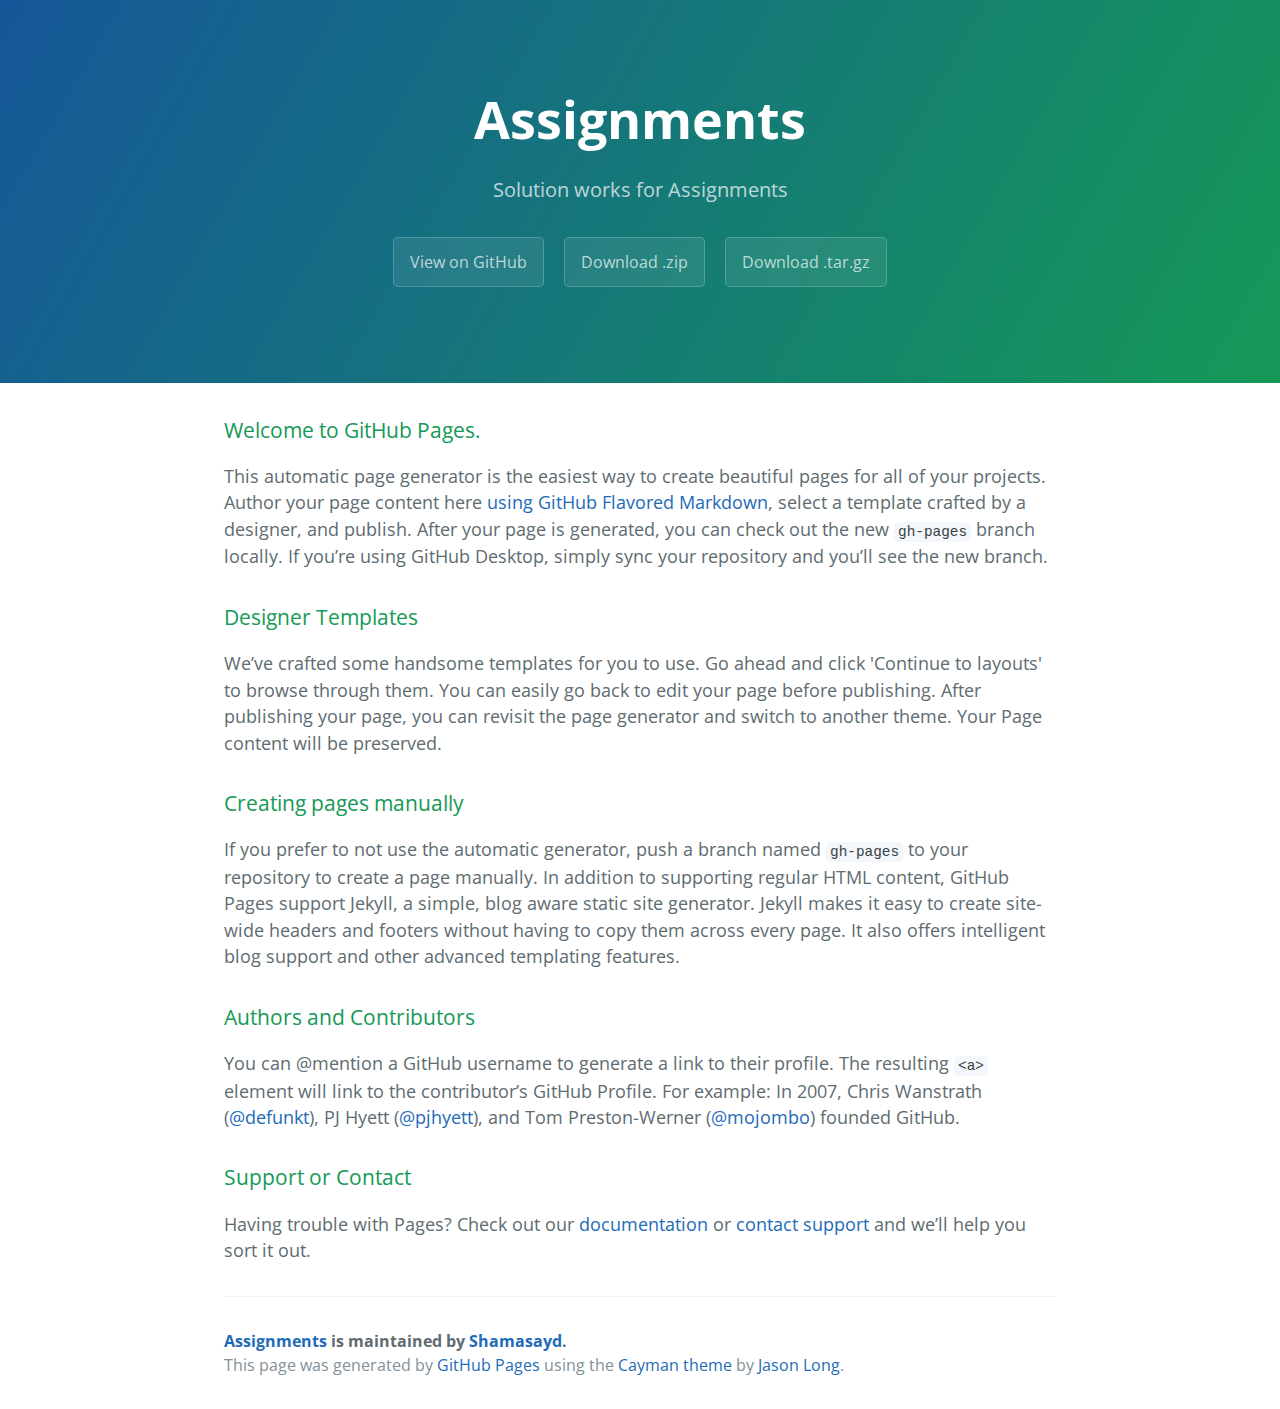
==== index.html @ cc990284 "Create gh-pages branch via GitHub" ====
<!DOCTYPE html>
<html lang="en-us">
  <head>
    <meta charset="UTF-8">
    <title>Assignments by Shamasayd</title>
    <meta name="viewport" content="width=device-width, initial-scale=1">
    <link rel="stylesheet" type="text/css" href="stylesheets/normalize.css" media="screen">
    <link href='https://fonts.googleapis.com/css?family=Open+Sans:400,700' rel='stylesheet' type='text/css'>
    <link rel="stylesheet" type="text/css" href="stylesheets/stylesheet.css" media="screen">
    <link rel="stylesheet" type="text/css" href="stylesheets/github-light.css" media="screen">
  </head>
  <body>
    <section class="page-header">
      <h1 class="project-name">Assignments</h1>
      <h2 class="project-tagline">Solution works for Assignments</h2>
      <a href="https://github.com/Shamasayd/Assignments" class="btn">View on GitHub</a>
      <a href="https://github.com/Shamasayd/Assignments/zipball/master" class="btn">Download .zip</a>
      <a href="https://github.com/Shamasayd/Assignments/tarball/master" class="btn">Download .tar.gz</a>
    </section>

    <section class="main-content">
      <h3>
<a id="welcome-to-github-pages" class="anchor" href="#welcome-to-github-pages" aria-hidden="true"><span aria-hidden="true" class="octicon octicon-link"></span></a>Welcome to GitHub Pages.</h3>
<p>This automatic page generator is the easiest way to create beautiful pages for all of your projects. Author your page content here <a href="https://guides.github.com/features/mastering-markdown/">using GitHub Flavored Markdown</a>, select a template crafted by a designer, and publish. After your page is generated, you can check out the new <code>gh-pages</code> branch locally. If you’re using GitHub Desktop, simply sync your repository and you’ll see the new branch.</p>
<h3>
<a id="designer-templates" class="anchor" href="#designer-templates" aria-hidden="true"><span aria-hidden="true" class="octicon octicon-link"></span></a>Designer Templates</h3>
<p>We’ve crafted some handsome templates for you to use. Go ahead and click 'Continue to layouts' to browse through them. You can easily go back to edit your page before publishing. After publishing your page, you can revisit the page generator and switch to another theme. Your Page content will be preserved.</p>
<h3>
<a id="creating-pages-manually" class="anchor" href="#creating-pages-manually" aria-hidden="true"><span aria-hidden="true" class="octicon octicon-link"></span></a>Creating pages manually</h3>
<p>If you prefer to not use the automatic generator, push a branch named <code>gh-pages</code> to your repository to create a page manually. In addition to supporting regular HTML content, GitHub Pages support Jekyll, a simple, blog aware static site generator. Jekyll makes it easy to create site-wide headers and footers without having to copy them across every page. It also offers intelligent blog support and other advanced templating features.</p>
<h3>
<a id="authors-and-contributors" class="anchor" href="#authors-and-contributors" aria-hidden="true"><span aria-hidden="true" class="octicon octicon-link"></span></a>Authors and Contributors</h3>
<p>You can @mention a GitHub username to generate a link to their profile. The resulting <code>&lt;a&gt;</code> element will link to the contributor’s GitHub Profile. For example: In 2007, Chris Wanstrath (<a class="user-mention" data-hovercard-type="user" data-hovercard-url="/users/defunkt/hovercard" data-octo-click="hovercard-link-click" data-octo-dimensions="link_type:self" href="https://github.com/defunkt">@defunkt</a>), PJ Hyett (<a class="user-mention" data-hovercard-type="user" data-hovercard-url="/users/pjhyett/hovercard" data-octo-click="hovercard-link-click" data-octo-dimensions="link_type:self" href="https://github.com/pjhyett">@pjhyett</a>), and Tom Preston-Werner (<a class="user-mention" data-hovercard-type="user" data-hovercard-url="/users/mojombo/hovercard" data-octo-click="hovercard-link-click" data-octo-dimensions="link_type:self" href="https://github.com/mojombo">@mojombo</a>) founded GitHub.</p>
<h3>
<a id="support-or-contact" class="anchor" href="#support-or-contact" aria-hidden="true"><span aria-hidden="true" class="octicon octicon-link"></span></a>Support or Contact</h3>
<p>Having trouble with Pages? Check out our <a href="https://help.github.com/pages">documentation</a> or <a href="https://github.com/contact">contact support</a> and we’ll help you sort it out.</p>

      <footer class="site-footer">
        <span class="site-footer-owner"><a href="https://github.com/Shamasayd/Assignments">Assignments</a> is maintained by <a href="https://github.com/Shamasayd">Shamasayd</a>.</span>

        <span class="site-footer-credits">This page was generated by <a href="https://pages.github.com">GitHub Pages</a> using the <a href="https://github.com/jasonlong/cayman-theme">Cayman theme</a> by <a href="https://twitter.com/jasonlong">Jason Long</a>.</span>
      </footer>

    </section>

  
  </body>
</html>
---- stylesheets/stylesheet.css ----
* {
  box-sizing: border-box; }

body {
  padding: 0;
  margin: 0;
  font-family: "Open Sans", "Helvetica Neue", Helvetica, Arial, sans-serif;
  font-size: 16px;
  line-height: 1.5;
  color: #606c71; }

a {
  color: #1e6bb8;
  text-decoration: none; }
  a:hover {
    text-decoration: underline; }

.btn {
  display: inline-block;
  margin-bottom: 1rem;
  color: rgba(255, 255, 255, 0.7);
  background-color: rgba(255, 255, 255, 0.08);
  border-color: rgba(255, 255, 255, 0.2);
  border-style: solid;
  border-width: 1px;
  border-radius: 0.3rem;
  transition: color 0.2s, background-color 0.2s, border-color 0.2s; }
  .btn + .btn {
    margin-left: 1rem; }

.btn:hover {
  color: rgba(255, 255, 255, 0.8);
  text-decoration: none;
  background-color: rgba(255, 255, 255, 0.2);
  border-color: rgba(255, 255, 255, 0.3); }

@media screen and (min-width: 64em) {
  .btn {
    padding: 0.75rem 1rem; } }

@media screen and (min-width: 42em) and (max-width: 64em) {
  .btn {
    padding: 0.6rem 0.9rem;
    font-size: 0.9rem; } }

@media screen and (max-width: 42em) {
  .btn {
    display: block;
    width: 100%;
    padding: 0.75rem;
    font-size: 0.9rem; }
    .btn + .btn {
      margin-top: 1rem;
      margin-left: 0; } }

.page-header {
  color: #fff;
  text-align: center;
  background-color: #159957;
  background-image: linear-gradient(120deg, #155799, #159957); }

@media screen and (min-width: 64em) {
  .page-header {
    padding: 5rem 6rem; } }

@media screen and (min-width: 42em) and (max-width: 64em) {
  .page-header {
    padding: 3rem 4rem; } }

@media screen and (max-width: 42em) {
  .page-header {
    padding: 2rem 1rem; } }

.project-name {
  margin-top: 0;
  margin-bottom: 0.1rem; }

@media screen and (min-width: 64em) {
  .project-name {
    font-size: 3.25rem; } }

@media screen and (min-width: 42em) and (max-width: 64em) {
  .project-name {
    font-size: 2.25rem; } }

@media screen and (max-width: 42em) {
  .project-name {
    font-size: 1.75rem; } }

.project-tagline {
  margin-bottom: 2rem;
  font-weight: normal;
  opacity: 0.7; }

@media screen and (min-width: 64em) {
  .project-tagline {
    font-size: 1.25rem; } }

@media screen and (min-width: 42em) and (max-width: 64em) {
  .project-tagline {
    font-size: 1.15rem; } }

@media screen and (max-width: 42em) {
  .project-tagline {
    font-size: 1rem; } }

.main-content :first-child {
  margin-top: 0; }
.main-content img {
  max-width: 100%; }
.main-content h1, .main-content h2, .main-content h3, .main-content h4, .main-content h5, .main-content h6 {
  margin-top: 2rem;
  margin-bottom: 1rem;
  font-weight: normal;
  color: #159957; }
.main-content p {
  margin-bottom: 1em; }
.main-content code {
  padding: 2px 4px;
  font-family: Consolas, "Liberation Mono", Menlo, Courier, monospace;
  font-size: 0.9rem;
  color: #383e41;
  background-color: #f3f6fa;
  border-radius: 0.3rem; }
.main-content pre {
  padding: 0.8rem;
  margin-top: 0;
  margin-bottom: 1rem;
  font: 1rem Consolas, "Liberation Mono", Menlo, Courier, monospace;
  color: #567482;
  word-wrap: normal;
  background-color: #f3f6fa;
  border: solid 1px #dce6f0;
  border-radius: 0.3rem; }
  .main-content pre > code {
    padding: 0;
    margin: 0;
    font-size: 0.9rem;
    color: #567482;
    word-break: normal;
    white-space: pre;
    background: transparent;
    border: 0; }
.main-content .highlight {
  margin-bottom: 1rem; }
  .main-content .highlight pre {
    margin-bottom: 0;
    word-break: normal; }
.main-content .highlight pre, .main-content pre {
  padding: 0.8rem;
  overflow: auto;
  font-size: 0.9rem;
  line-height: 1.45;
  border-radius: 0.3rem; }
.main-content pre code, .main-content pre tt {
  display: inline;
  max-width: initial;
  padding: 0;
  margin: 0;
  overflow: initial;
  line-height: inherit;
  word-wrap: normal;
  background-color: transparent;
  border: 0; }
  .main-content pre code:before, .main-content pre code:after, .main-content pre tt:before, .main-content pre tt:after {
    content: normal; }
.main-content ul, .main-content ol {
  margin-top: 0; }
.main-content blockquote {
  padding: 0 1rem;
  margin-left: 0;
  color: #819198;
  border-left: 0.3rem solid #dce6f0; }
  .main-content blockquote > :first-child {
    margin-top: 0; }
  .main-content blockquote > :last-child {
    margin-bottom: 0; }
.main-content table {
  display: block;
  width: 100%;
  overflow: auto;
  word-break: normal;
  word-break: keep-all; }
  .main-content table th {
    font-weight: bold; }
  .main-content table th, .main-content table td {
    padding: 0.5rem 1rem;
    border: 1px solid #e9ebec; }
.main-content dl {
  padding: 0; }
  .main-content dl dt {
    padding: 0;
    margin-top: 1rem;
    font-size: 1rem;
    font-weight: bold; }
  .main-content dl dd {
    padding: 0;
    margin-bottom: 1rem; }
.main-content hr {
  height: 2px;
  padding: 0;
  margin: 1rem 0;
  background-color: #eff0f1;
  border: 0; }

@media screen and (min-width: 64em) {
  .main-content {
    max-width: 64rem;
    padding: 2rem 6rem;
    margin: 0 auto;
    font-size: 1.1rem; } }

@media screen and (min-width: 42em) and (max-width: 64em) {
  .main-content {
    padding: 2rem 4rem;
    font-size: 1.1rem; } }

@media screen and (max-width: 42em) {
  .main-content {
    padding: 2rem 1rem;
    font-size: 1rem; } }

.site-footer {
  padding-top: 2rem;
  margin-top: 2rem;
  border-top: solid 1px #eff0f1; }

.site-footer-owner {
  display: block;
  font-weight: bold; }

.site-footer-credits {
  color: #819198; }

@media screen and (min-width: 64em) {
  .site-footer {
    font-size: 1rem; } }

@media screen and (min-width: 42em) and (max-width: 64em) {
  .site-footer {
    font-size: 1rem; } }

@media screen and (max-width: 42em) {
  .site-footer {
    font-size: 0.9rem; } }
---- stylesheets/github-light.css ----
/*!
 * GitHub Light v0.4.1
 * Copyright (c) 2012 - 2017 GitHub, Inc.
 * Licensed under MIT (https://github.com/primer/github-syntax-theme-generator/blob/master/LICENSE)
 */

.pl-c /* comment, punctuation.definition.comment, string.comment */ {
  color: #6a737d;
}

.pl-c1 /* constant, entity.name.constant, variable.other.constant, variable.language, support, meta.property-name, support.constant, support.variable, meta.module-reference, markup.raw, meta.diff.header, meta.output */,
.pl-s .pl-v /* string variable */ {
  color: #005cc5;
}

.pl-e /* entity */,
.pl-en /* entity.name */ {
  color: #6f42c1;
}

.pl-smi /* variable.parameter.function, storage.modifier.package, storage.modifier.import, storage.type.java, variable.other */,
.pl-s .pl-s1 /* string source */ {
  color: #24292e;
}

.pl-ent /* entity.name.tag, markup.quote */ {
  color: #22863a;
}

.pl-k /* keyword, storage, storage.type */ {
  color: #d73a49;
}

.pl-s /* string */,
.pl-pds /* punctuation.definition.string, source.regexp, string.regexp.character-class */,
.pl-s .pl-pse .pl-s1 /* string punctuation.section.embedded source */,
.pl-sr /* string.regexp */,
.pl-sr .pl-cce /* string.regexp constant.character.escape */,
.pl-sr .pl-sre /* string.regexp source.ruby.embedded */,
.pl-sr .pl-sra /* string.regexp string.regexp.arbitrary-repitition */ {
  color: #032f62;
}

.pl-v /* variable */,
.pl-smw /* sublimelinter.mark.warning */ {
  color: #e36209;
}

.pl-bu /* invalid.broken, invalid.deprecated, invalid.unimplemented, message.error, brackethighlighter.unmatched, sublimelinter.mark.error */ {
  color: #b31d28;
}

.pl-ii /* invalid.illegal */ {
  color: #fafbfc;
  background-color: #b31d28;
}

.pl-c2 /* carriage-return */ {
  color: #fafbfc;
  background-color: #d73a49;
}

.pl-c2::before /* carriage-return */ {
  content: "^M";
}

.pl-sr .pl-cce /* string.regexp constant.character.escape */ {
  font-weight: bold;
  color: #22863a;
}

.pl-ml /* markup.list */ {
  color: #735c0f;
}

.pl-mh /* markup.heading */,
.pl-mh .pl-en /* markup.heading entity.name */,
.pl-ms /* meta.separator */ {
  font-weight: bold;
  color: #005cc5;
}

.pl-mi /* markup.italic */ {
  font-style: italic;
  color: #24292e;
}

.pl-mb /* markup.bold */ {
  font-weight: bold;
  color: #24292e;
}

.pl-md /* markup.deleted, meta.diff.header.from-file, punctuation.definition.deleted */ {
  color: #b31d28;
  background-color: #ffeef0;
}

.pl-mi1 /* markup.inserted, meta.diff.header.to-file, punctuation.definition.inserted */ {
  color: #22863a;
  background-color: #f0fff4;
}

.pl-mc /* markup.changed, punctuation.definition.changed */ {
  color: #e36209;
  background-color: #ffebda;
}

.pl-mi2 /* markup.ignored, markup.untracked */ {
  color: #f6f8fa;
  background-color: #005cc5;
}

.pl-mdr /* meta.diff.range */ {
  font-weight: bold;
  color: #6f42c1;
}

.pl-ba /* brackethighlighter.tag, brackethighlighter.curly, brackethighlighter.round, brackethighlighter.square, brackethighlighter.angle, brackethighlighter.quote */ {
  color: #586069;
}

.pl-sg /* sublimelinter.gutter-mark */ {
  color: #959da5;
}

.pl-corl /* constant.other.reference.link, string.other.link */ {
  text-decoration: underline;
  color: #032f62;
}
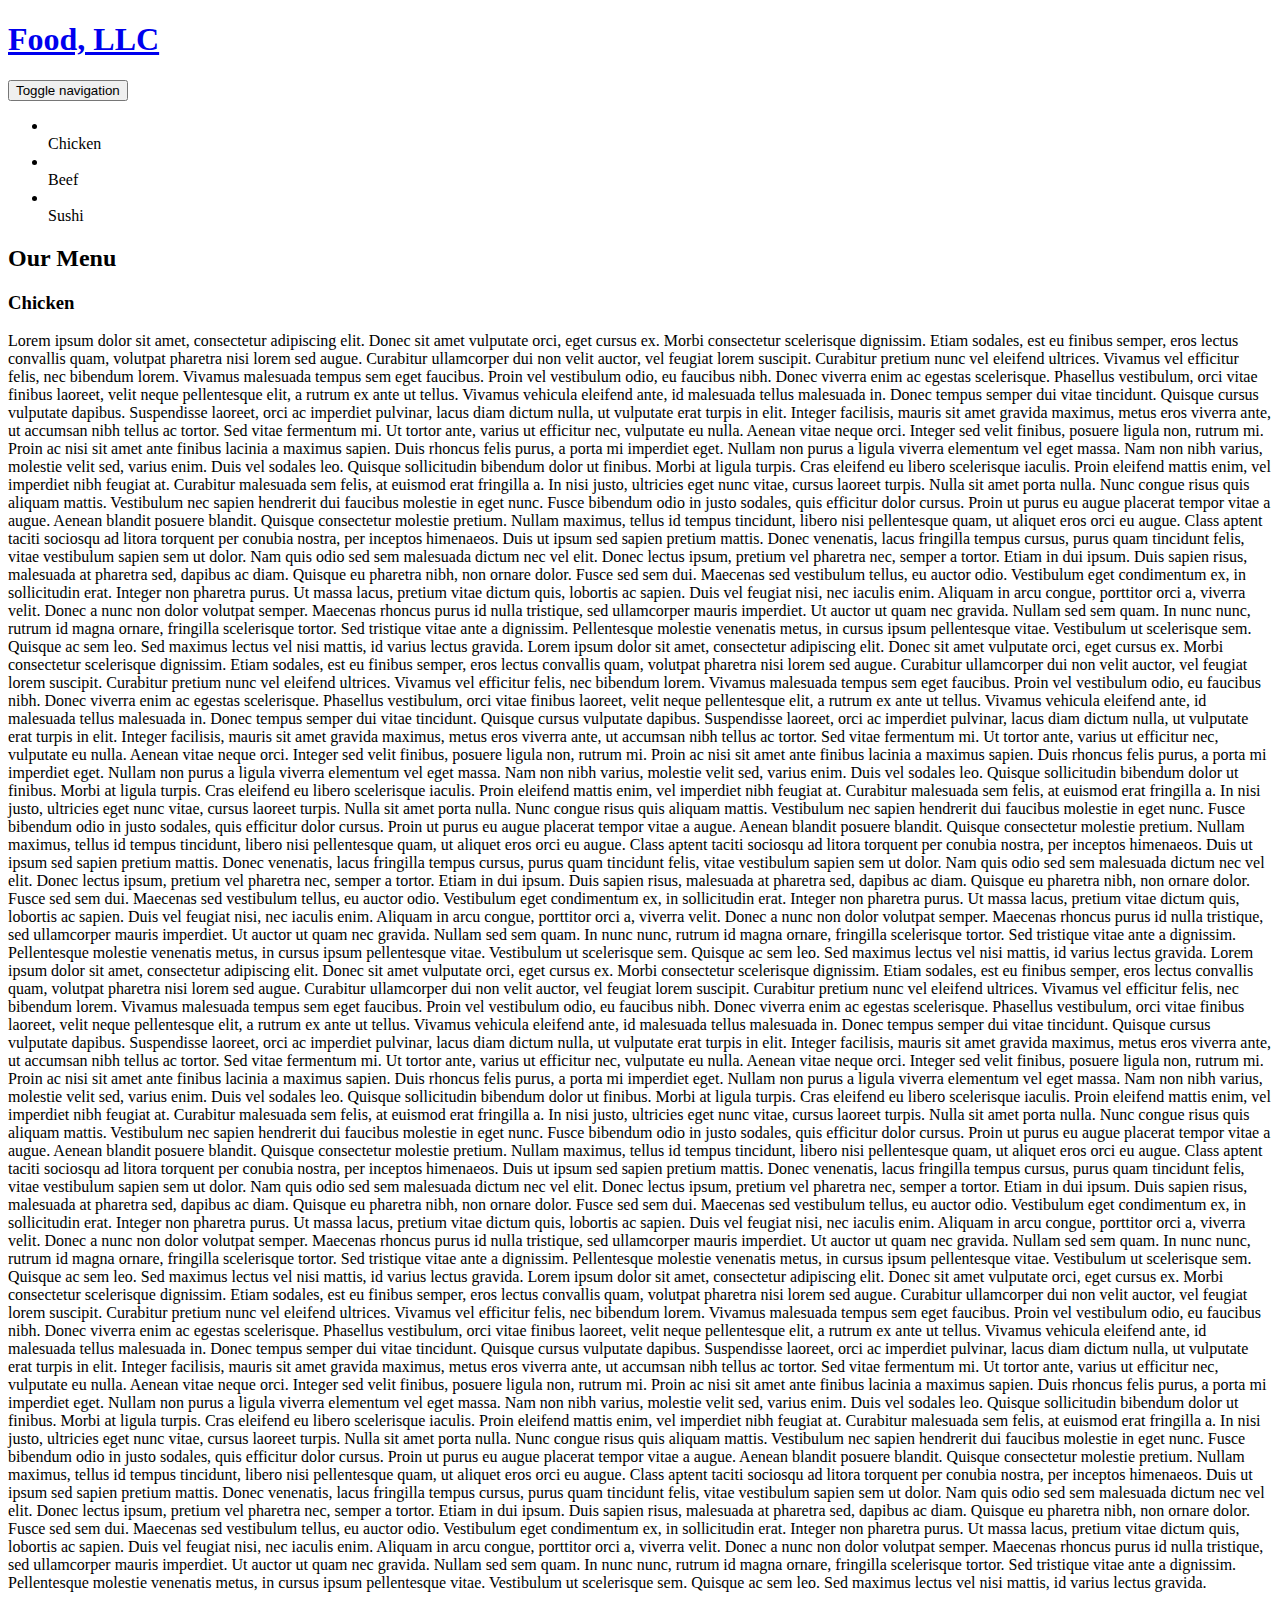
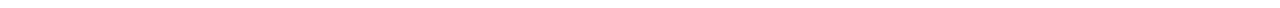
==== commit 19374883: "Add files via upload" ====
--- a/index.html
+++ b/index.html
@@ -1,48 +1,106 @@
 <!DOCTYPE html>
-<html lang="en-us">
-  <head>
-    <meta charset="UTF-8">
-    <title>Assignments by Shamasayd</title>
+<html lang="zxx">
+
+<head>
+    <meta charset="utf-8">
+    <meta http-equiv="X-UA-Compatible" content="IE=edge">
     <meta name="viewport" content="width=device-width, initial-scale=1">
-    <link rel="stylesheet" type="text/css" href="stylesheets/normalize.css" media="screen">
-    <link href='https://fonts.googleapis.com/css?family=Open+Sans:400,700' rel='stylesheet' type='text/css'>
-    <link rel="stylesheet" type="text/css" href="stylesheets/stylesheet.css" media="screen">
-    <link rel="stylesheet" type="text/css" href="stylesheets/github-light.css" media="screen">
-  </head>
-  <body>
-    <section class="page-header">
-      <h1 class="project-name">Assignments</h1>
-      <h2 class="project-tagline">Solution works for Assignments</h2>
-      <a href="https://github.com/Shamasayd/Assignments" class="btn">View on GitHub</a>
-      <a href="https://github.com/Shamasayd/Assignments/zipball/master" class="btn">Download .zip</a>
-      <a href="https://github.com/Shamasayd/Assignments/tarball/master" class="btn">Download .tar.gz</a>
-    </section>
+    <title>Assignment Solution for Module 3</title>
+    <link rel="stylesheet" href="css/bootstrap.min.css">
+    <link rel="stylesheet" href="css/styles.css">
+    <link href="https://fonts.googleapis.com/css?family=Source+Sans+Pro" rel="stylesheet">
+    <link href="https://fonts.googleapis.com/css?family=Abril+Fatface" rel="stylesheet">
 
-    <section class="main-content">
-      <h3>
-<a id="welcome-to-github-pages" class="anchor" href="#welcome-to-github-pages" aria-hidden="true"><span aria-hidden="true" class="octicon octicon-link"></span></a>Welcome to GitHub Pages.</h3>
-<p>This automatic page generator is the easiest way to create beautiful pages for all of your projects. Author your page content here <a href="https://guides.github.com/features/mastering-markdown/">using GitHub Flavored Markdown</a>, select a template crafted by a designer, and publish. After your page is generated, you can check out the new <code>gh-pages</code> branch locally. If you’re using GitHub Desktop, simply sync your repository and you’ll see the new branch.</p>
-<h3>
-<a id="designer-templates" class="anchor" href="#designer-templates" aria-hidden="true"><span aria-hidden="true" class="octicon octicon-link"></span></a>Designer Templates</h3>
-<p>We’ve crafted some handsome templates for you to use. Go ahead and click 'Continue to layouts' to browse through them. You can easily go back to edit your page before publishing. After publishing your page, you can revisit the page generator and switch to another theme. Your Page content will be preserved.</p>
-<h3>
-<a id="creating-pages-manually" class="anchor" href="#creating-pages-manually" aria-hidden="true"><span aria-hidden="true" class="octicon octicon-link"></span></a>Creating pages manually</h3>
-<p>If you prefer to not use the automatic generator, push a branch named <code>gh-pages</code> to your repository to create a page manually. In addition to supporting regular HTML content, GitHub Pages support Jekyll, a simple, blog aware static site generator. Jekyll makes it easy to create site-wide headers and footers without having to copy them across every page. It also offers intelligent blog support and other advanced templating features.</p>
-<h3>
-<a id="authors-and-contributors" class="anchor" href="#authors-and-contributors" aria-hidden="true"><span aria-hidden="true" class="octicon octicon-link"></span></a>Authors and Contributors</h3>
-<p>You can @mention a GitHub username to generate a link to their profile. The resulting <code>&lt;a&gt;</code> element will link to the contributor’s GitHub Profile. For example: In 2007, Chris Wanstrath (<a class="user-mention" data-hovercard-type="user" data-hovercard-url="/users/defunkt/hovercard" data-octo-click="hovercard-link-click" data-octo-dimensions="link_type:self" href="https://github.com/defunkt">@defunkt</a>), PJ Hyett (<a class="user-mention" data-hovercard-type="user" data-hovercard-url="/users/pjhyett/hovercard" data-octo-click="hovercard-link-click" data-octo-dimensions="link_type:self" href="https://github.com/pjhyett">@pjhyett</a>), and Tom Preston-Werner (<a class="user-mention" data-hovercard-type="user" data-hovercard-url="/users/mojombo/hovercard" data-octo-click="hovercard-link-click" data-octo-dimensions="link_type:self" href="https://github.com/mojombo">@mojombo</a>) founded GitHub.</p>
-<h3>
-<a id="support-or-contact" class="anchor" href="#support-or-contact" aria-hidden="true"><span aria-hidden="true" class="octicon octicon-link"></span></a>Support or Contact</h3>
-<p>Having trouble with Pages? Check out our <a href="https://help.github.com/pages">documentation</a> or <a href="https://github.com/contact">contact support</a> and we’ll help you sort it out.</p>
+</head>
 
-      <footer class="site-footer">
-        <span class="site-footer-owner"><a href="https://github.com/Shamasayd/Assignments">Assignments</a> is maintained by <a href="https://github.com/Shamasayd">Shamasayd</a>.</span>
+<body>
+    <header>
+        <nav id="header-nav" class="navbar navbar-default">
+            <div class="container-fluid">
+                <div class="navbar-header">
+                    <div class="navbar-brand">
+                        <a href="index_basic.html"><h1>Food, LLC</h1></a>
+                    </div>
 
-        <span class="site-footer-credits">This page was generated by <a href="https://pages.github.com">GitHub Pages</a> using the <a href="https://github.com/jasonlong/cayman-theme">Cayman theme</a> by <a href="https://twitter.com/jasonlong">Jason Long</a>.</span>
-      </footer>
+                    <button type="button" class="navbar-toggle collapsed visible-xs" data-toggle="collapse" data-target="#collapsable-nav" aria-expanded="false">
+                        <span class="sr-only">Toggle navigation</span>
+                        <span class="icon-bar"></span>
+                        <span class="icon-bar"></span>
+                        <span class="icon-bar"></span>
+                    </button>
+                </div>
 
-    </section>
+                <div id="collapsable-nav" class="collapse navbar-collapse">
+                    <ul id="nav-list" class="nav navbar-nav navbar-right visible-xs text-center">
+                        <li>
+                            <a><br class="hidden-xs"> Chicken</a>
+                        </li>
+                        <li>
+                            <a><br class="hidden-xs"> Beef</a>
+                        </li>
+                        <li>
+                            <a><br class="hidden-xs"> Sushi</a>
+                        </li>
+                    </ul>
+                </div>
+            </div>
+        </nav>
+    </header>
 
-  
-  </body>
+    <div id="main-content" class="container">
+        <h2 id="top-heading" class="text-center">Our Menu</h2>
+        <section id="main-section">
+            <h3 class="text-center">Chicken</h3>
+            <p>
+                Lorem ipsum dolor sit amet, consectetur adipiscing elit. Donec sit amet vulputate orci, eget cursus ex. Morbi consectetur scelerisque dignissim. Etiam sodales, est eu finibus semper, eros lectus convallis quam, volutpat pharetra nisi lorem sed augue. Curabitur ullamcorper dui non velit auctor, vel feugiat lorem suscipit. Curabitur pretium nunc vel eleifend ultrices. Vivamus vel efficitur felis, nec bibendum lorem. Vivamus malesuada tempus sem eget faucibus. Proin vel vestibulum odio, eu faucibus nibh. Donec viverra enim ac egestas scelerisque. Phasellus vestibulum, orci vitae finibus laoreet, velit neque pellentesque elit, a rutrum ex ante ut tellus. Vivamus vehicula eleifend ante, id malesuada tellus malesuada in. Donec tempus semper dui vitae tincidunt. Quisque cursus vulputate dapibus. Suspendisse laoreet, orci ac imperdiet pulvinar, lacus diam dictum nulla, ut vulputate erat turpis in elit. Integer facilisis, mauris sit amet gravida maximus, metus eros viverra ante, ut accumsan nibh tellus ac tortor. Sed vitae fermentum mi.
+
+Ut tortor ante, varius ut efficitur nec, vulputate eu nulla. Aenean vitae neque orci. Integer sed velit finibus, posuere ligula non, rutrum mi. Proin ac nisi sit amet ante finibus lacinia a maximus sapien. Duis rhoncus felis purus, a porta mi imperdiet eget. Nullam non purus a ligula viverra elementum vel eget massa. Nam non nibh varius, molestie velit sed, varius enim. Duis vel sodales leo. Quisque sollicitudin bibendum dolor ut finibus. Morbi at ligula turpis. Cras eleifend eu libero scelerisque iaculis. Proin eleifend mattis enim, vel imperdiet nibh feugiat at. Curabitur malesuada sem felis, at euismod erat fringilla a. In nisi justo, ultricies eget nunc vitae, cursus laoreet turpis. Nulla sit amet porta nulla.
+
+Nunc congue risus quis aliquam mattis. Vestibulum nec sapien hendrerit dui faucibus molestie in eget nunc. Fusce bibendum odio in justo sodales, quis efficitur dolor cursus. Proin ut purus eu augue placerat tempor vitae a augue. Aenean blandit posuere blandit. Quisque consectetur molestie pretium. Nullam maximus, tellus id tempus tincidunt, libero nisi pellentesque quam, ut aliquet eros orci eu augue. Class aptent taciti sociosqu ad litora torquent per conubia nostra, per inceptos himenaeos. Duis ut ipsum sed sapien pretium mattis.
+
+Donec venenatis, lacus fringilla tempus cursus, purus quam tincidunt felis, vitae vestibulum sapien sem ut dolor. Nam quis odio sed sem malesuada dictum nec vel elit. Donec lectus ipsum, pretium vel pharetra nec, semper a tortor. Etiam in dui ipsum. Duis sapien risus, malesuada at pharetra sed, dapibus ac diam. Quisque eu pharetra nibh, non ornare dolor. Fusce sed sem dui. Maecenas sed vestibulum tellus, eu auctor odio. Vestibulum eget condimentum ex, in sollicitudin erat. Integer non pharetra purus.
+
+Ut massa lacus, pretium vitae dictum quis, lobortis ac sapien. Duis vel feugiat nisi, nec iaculis enim. Aliquam in arcu congue, porttitor orci a, viverra velit. Donec a nunc non dolor volutpat semper. Maecenas rhoncus purus id nulla tristique, sed ullamcorper mauris imperdiet. Ut auctor ut quam nec gravida. Nullam sed sem quam. In nunc nunc, rutrum id magna ornare, fringilla scelerisque tortor. Sed tristique vitae ante a dignissim. Pellentesque molestie venenatis metus, in cursus ipsum pellentesque vitae. Vestibulum ut scelerisque sem. Quisque ac sem leo. Sed maximus lectus vel nisi mattis, id varius lectus gravida.
+
+Lorem ipsum dolor sit amet, consectetur adipiscing elit. Donec sit amet vulputate orci, eget cursus ex. Morbi consectetur scelerisque dignissim. Etiam sodales, est eu finibus semper, eros lectus convallis quam, volutpat pharetra nisi lorem sed augue. Curabitur ullamcorper dui non velit auctor, vel feugiat lorem suscipit. Curabitur pretium nunc vel eleifend ultrices. Vivamus vel efficitur felis, nec bibendum lorem. Vivamus malesuada tempus sem eget faucibus. Proin vel vestibulum odio, eu faucibus nibh. Donec viverra enim ac egestas scelerisque. Phasellus vestibulum, orci vitae finibus laoreet, velit neque pellentesque elit, a rutrum ex ante ut tellus. Vivamus vehicula eleifend ante, id malesuada tellus malesuada in. Donec tempus semper dui vitae tincidunt. Quisque cursus vulputate dapibus. Suspendisse laoreet, orci ac imperdiet pulvinar, lacus diam dictum nulla, ut vulputate erat turpis in elit. Integer facilisis, mauris sit amet gravida maximus, metus eros viverra ante, ut accumsan nibh tellus ac tortor. Sed vitae fermentum mi.
+
+Ut tortor ante, varius ut efficitur nec, vulputate eu nulla. Aenean vitae neque orci. Integer sed velit finibus, posuere ligula non, rutrum mi. Proin ac nisi sit amet ante finibus lacinia a maximus sapien. Duis rhoncus felis purus, a porta mi imperdiet eget. Nullam non purus a ligula viverra elementum vel eget massa. Nam non nibh varius, molestie velit sed, varius enim. Duis vel sodales leo. Quisque sollicitudin bibendum dolor ut finibus. Morbi at ligula turpis. Cras eleifend eu libero scelerisque iaculis. Proin eleifend mattis enim, vel imperdiet nibh feugiat at. Curabitur malesuada sem felis, at euismod erat fringilla a. In nisi justo, ultricies eget nunc vitae, cursus laoreet turpis. Nulla sit amet porta nulla.
+
+Nunc congue risus quis aliquam mattis. Vestibulum nec sapien hendrerit dui faucibus molestie in eget nunc. Fusce bibendum odio in justo sodales, quis efficitur dolor cursus. Proin ut purus eu augue placerat tempor vitae a augue. Aenean blandit posuere blandit. Quisque consectetur molestie pretium. Nullam maximus, tellus id tempus tincidunt, libero nisi pellentesque quam, ut aliquet eros orci eu augue. Class aptent taciti sociosqu ad litora torquent per conubia nostra, per inceptos himenaeos. Duis ut ipsum sed sapien pretium mattis.
+
+Donec venenatis, lacus fringilla tempus cursus, purus quam tincidunt felis, vitae vestibulum sapien sem ut dolor. Nam quis odio sed sem malesuada dictum nec vel elit. Donec lectus ipsum, pretium vel pharetra nec, semper a tortor. Etiam in dui ipsum. Duis sapien risus, malesuada at pharetra sed, dapibus ac diam. Quisque eu pharetra nibh, non ornare dolor. Fusce sed sem dui. Maecenas sed vestibulum tellus, eu auctor odio. Vestibulum eget condimentum ex, in sollicitudin erat. Integer non pharetra purus.
+
+Ut massa lacus, pretium vitae dictum quis, lobortis ac sapien. Duis vel feugiat nisi, nec iaculis enim. Aliquam in arcu congue, porttitor orci a, viverra velit. Donec a nunc non dolor volutpat semper. Maecenas rhoncus purus id nulla tristique, sed ullamcorper mauris imperdiet. Ut auctor ut quam nec gravida. Nullam sed sem quam. In nunc nunc, rutrum id magna ornare, fringilla scelerisque tortor. Sed tristique vitae ante a dignissim. Pellentesque molestie venenatis metus, in cursus ipsum pellentesque vitae. Vestibulum ut scelerisque sem. Quisque ac sem leo. Sed maximus lectus vel nisi mattis, id varius lectus gravida.
+
+Lorem ipsum dolor sit amet, consectetur adipiscing elit. Donec sit amet vulputate orci, eget cursus ex. Morbi consectetur scelerisque dignissim. Etiam sodales, est eu finibus semper, eros lectus convallis quam, volutpat pharetra nisi lorem sed augue. Curabitur ullamcorper dui non velit auctor, vel feugiat lorem suscipit. Curabitur pretium nunc vel eleifend ultrices. Vivamus vel efficitur felis, nec bibendum lorem. Vivamus malesuada tempus sem eget faucibus. Proin vel vestibulum odio, eu faucibus nibh. Donec viverra enim ac egestas scelerisque. Phasellus vestibulum, orci vitae finibus laoreet, velit neque pellentesque elit, a rutrum ex ante ut tellus. Vivamus vehicula eleifend ante, id malesuada tellus malesuada in. Donec tempus semper dui vitae tincidunt. Quisque cursus vulputate dapibus. Suspendisse laoreet, orci ac imperdiet pulvinar, lacus diam dictum nulla, ut vulputate erat turpis in elit. Integer facilisis, mauris sit amet gravida maximus, metus eros viverra ante, ut accumsan nibh tellus ac tortor. Sed vitae fermentum mi.
+
+Ut tortor ante, varius ut efficitur nec, vulputate eu nulla. Aenean vitae neque orci. Integer sed velit finibus, posuere ligula non, rutrum mi. Proin ac nisi sit amet ante finibus lacinia a maximus sapien. Duis rhoncus felis purus, a porta mi imperdiet eget. Nullam non purus a ligula viverra elementum vel eget massa. Nam non nibh varius, molestie velit sed, varius enim. Duis vel sodales leo. Quisque sollicitudin bibendum dolor ut finibus. Morbi at ligula turpis. Cras eleifend eu libero scelerisque iaculis. Proin eleifend mattis enim, vel imperdiet nibh feugiat at. Curabitur malesuada sem felis, at euismod erat fringilla a. In nisi justo, ultricies eget nunc vitae, cursus laoreet turpis. Nulla sit amet porta nulla.
+
+Nunc congue risus quis aliquam mattis. Vestibulum nec sapien hendrerit dui faucibus molestie in eget nunc. Fusce bibendum odio in justo sodales, quis efficitur dolor cursus. Proin ut purus eu augue placerat tempor vitae a augue. Aenean blandit posuere blandit. Quisque consectetur molestie pretium. Nullam maximus, tellus id tempus tincidunt, libero nisi pellentesque quam, ut aliquet eros orci eu augue. Class aptent taciti sociosqu ad litora torquent per conubia nostra, per inceptos himenaeos. Duis ut ipsum sed sapien pretium mattis.
+
+Donec venenatis, lacus fringilla tempus cursus, purus quam tincidunt felis, vitae vestibulum sapien sem ut dolor. Nam quis odio sed sem malesuada dictum nec vel elit. Donec lectus ipsum, pretium vel pharetra nec, semper a tortor. Etiam in dui ipsum. Duis sapien risus, malesuada at pharetra sed, dapibus ac diam. Quisque eu pharetra nibh, non ornare dolor. Fusce sed sem dui. Maecenas sed vestibulum tellus, eu auctor odio. Vestibulum eget condimentum ex, in sollicitudin erat. Integer non pharetra purus.
+
+Ut massa lacus, pretium vitae dictum quis, lobortis ac sapien. Duis vel feugiat nisi, nec iaculis enim. Aliquam in arcu congue, porttitor orci a, viverra velit. Donec a nunc non dolor volutpat semper. Maecenas rhoncus purus id nulla tristique, sed ullamcorper mauris imperdiet. Ut auctor ut quam nec gravida. Nullam sed sem quam. In nunc nunc, rutrum id magna ornare, fringilla scelerisque tortor. Sed tristique vitae ante a dignissim. Pellentesque molestie venenatis metus, in cursus ipsum pellentesque vitae. Vestibulum ut scelerisque sem. Quisque ac sem leo. Sed maximus lectus vel nisi mattis, id varius lectus gravida.
+
+Lorem ipsum dolor sit amet, consectetur adipiscing elit. Donec sit amet vulputate orci, eget cursus ex. Morbi consectetur scelerisque dignissim. Etiam sodales, est eu finibus semper, eros lectus convallis quam, volutpat pharetra nisi lorem sed augue. Curabitur ullamcorper dui non velit auctor, vel feugiat lorem suscipit. Curabitur pretium nunc vel eleifend ultrices. Vivamus vel efficitur felis, nec bibendum lorem. Vivamus malesuada tempus sem eget faucibus. Proin vel vestibulum odio, eu faucibus nibh. Donec viverra enim ac egestas scelerisque. Phasellus vestibulum, orci vitae finibus laoreet, velit neque pellentesque elit, a rutrum ex ante ut tellus. Vivamus vehicula eleifend ante, id malesuada tellus malesuada in. Donec tempus semper dui vitae tincidunt. Quisque cursus vulputate dapibus. Suspendisse laoreet, orci ac imperdiet pulvinar, lacus diam dictum nulla, ut vulputate erat turpis in elit. Integer facilisis, mauris sit amet gravida maximus, metus eros viverra ante, ut accumsan nibh tellus ac tortor. Sed vitae fermentum mi.
+
+Ut tortor ante, varius ut efficitur nec, vulputate eu nulla. Aenean vitae neque orci. Integer sed velit finibus, posuere ligula non, rutrum mi. Proin ac nisi sit amet ante finibus lacinia a maximus sapien. Duis rhoncus felis purus, a porta mi imperdiet eget. Nullam non purus a ligula viverra elementum vel eget massa. Nam non nibh varius, molestie velit sed, varius enim. Duis vel sodales leo. Quisque sollicitudin bibendum dolor ut finibus. Morbi at ligula turpis. Cras eleifend eu libero scelerisque iaculis. Proin eleifend mattis enim, vel imperdiet nibh feugiat at. Curabitur malesuada sem felis, at euismod erat fringilla a. In nisi justo, ultricies eget nunc vitae, cursus laoreet turpis. Nulla sit amet porta nulla.
+
+Nunc congue risus quis aliquam mattis. Vestibulum nec sapien hendrerit dui faucibus molestie in eget nunc. Fusce bibendum odio in justo sodales, quis efficitur dolor cursus. Proin ut purus eu augue placerat tempor vitae a augue. Aenean blandit posuere blandit. Quisque consectetur molestie pretium. Nullam maximus, tellus id tempus tincidunt, libero nisi pellentesque quam, ut aliquet eros orci eu augue. Class aptent taciti sociosqu ad litora torquent per conubia nostra, per inceptos himenaeos. Duis ut ipsum sed sapien pretium mattis.
+
+Donec venenatis, lacus fringilla tempus cursus, purus quam tincidunt felis, vitae vestibulum sapien sem ut dolor. Nam quis odio sed sem malesuada dictum nec vel elit. Donec lectus ipsum, pretium vel pharetra nec, semper a tortor. Etiam in dui ipsum. Duis sapien risus, malesuada at pharetra sed, dapibus ac diam. Quisque eu pharetra nibh, non ornare dolor. Fusce sed sem dui. Maecenas sed vestibulum tellus, eu auctor odio. Vestibulum eget condimentum ex, in sollicitudin erat. Integer non pharetra purus.
+
+Ut massa lacus, pretium vitae dictum quis, lobortis ac sapien. Duis vel feugiat nisi, nec iaculis enim. Aliquam in arcu congue, porttitor orci a, viverra velit. Donec a nunc non dolor volutpat semper. Maecenas rhoncus purus id nulla tristique, sed ullamcorper mauris imperdiet. Ut auctor ut quam nec gravida. Nullam sed sem quam. In nunc nunc, rutrum id magna ornare, fringilla scelerisque tortor. Sed tristique vitae ante a dignissim. Pellentesque molestie venenatis metus, in cursus ipsum pellentesque vitae. Vestibulum ut scelerisque sem. Quisque ac sem leo. Sed maximus lectus vel nisi mattis, id varius lectus gravida.
+            </p>
+        </section>
+
+    </div>
+
+    <!-- jQuery (Bootstrap JS plugins depend on it) -->
+    <script src="js/jquery-3.1.1.min.js"></script>
+    <script src="js/bootstrap.min.js"></script>
+    <!-- <script src="js/script.js"></script> -->
+
+</body>
+
 </html>
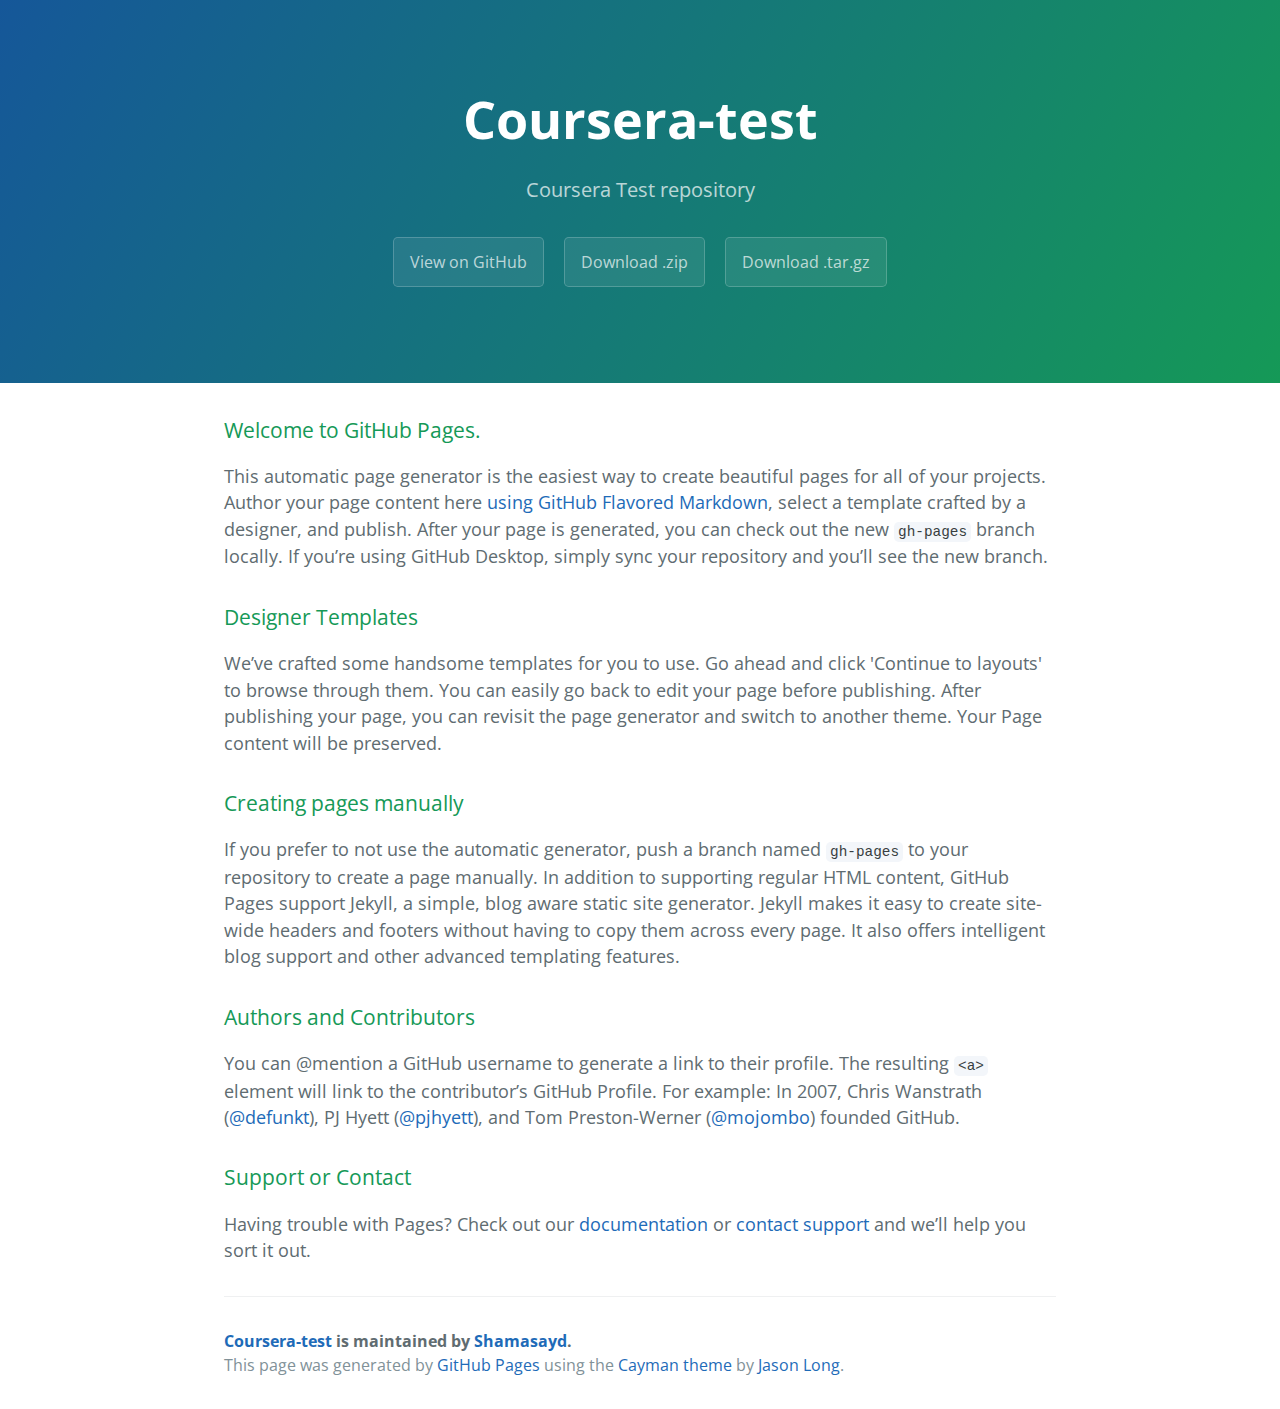
==== commit 5112347f: "Small change" ====
--- a/index.html
+++ b/index.html
@@ -1,106 +1,48 @@
 <!DOCTYPE html>
-<html lang="zxx">
+<html lang="en-us">
+  <head>
+    <meta charset="UTF-8">
+    <title>Coursera-test by Shamasayd</title>
+    <meta name="viewport" content="width=device-width, initial-scale=1">
+    <link rel="stylesheet" type="text/css" href="stylesheets/normalize.css" media="screen">
+    <link href='https://fonts.googleapis.com/css?family=Open+Sans:400,700' rel='stylesheet' type='text/css'>
+    <link rel="stylesheet" type="text/css" href="stylesheets/stylesheet.css" media="screen">
+    <link rel="stylesheet" type="text/css" href="stylesheets/github-light.css" media="screen">
+  </head>
+  <body>
+    <section class="page-header">
+      <h1 class="project-name">Coursera-test</h1>
+      <h2 class="project-tagline">Coursera Test repository</h2>
+      <a href="https://github.com/Shamasayd/Coursera-test" class="btn">View on GitHub</a>
+      <a href="https://github.com/Shamasayd/Coursera-test/zipball/master" class="btn">Download .zip</a>
+      <a href="https://github.com/Shamasayd/Coursera-test/tarball/master" class="btn">Download .tar.gz</a>
+    </section>
 
-<head>
-    <meta charset="utf-8">
-    <meta http-equiv="X-UA-Compatible" content="IE=edge">
-    <meta name="viewport" content="width=device-width, initial-scale=1">
-    <title>Assignment Solution for Module 3</title>
-    <link rel="stylesheet" href="css/bootstrap.min.css">
-    <link rel="stylesheet" href="css/styles.css">
-    <link href="https://fonts.googleapis.com/css?family=Source+Sans+Pro" rel="stylesheet">
-    <link href="https://fonts.googleapis.com/css?family=Abril+Fatface" rel="stylesheet">
+    <section class="main-content">
+      <h3>
+<a id="welcome-to-github-pages" class="anchor" href="#welcome-to-github-pages" aria-hidden="true"><span aria-hidden="true" class="octicon octicon-link"></span></a>Welcome to GitHub Pages.</h3>
+<p>This automatic page generator is the easiest way to create beautiful pages for all of your projects. Author your page content here <a href="https://guides.github.com/features/mastering-markdown/">using GitHub Flavored Markdown</a>, select a template crafted by a designer, and publish. After your page is generated, you can check out the new <code>gh-pages</code> branch locally. If you’re using GitHub Desktop, simply sync your repository and you’ll see the new branch.</p>
+<h3>
+<a id="designer-templates" class="anchor" href="#designer-templates" aria-hidden="true"><span aria-hidden="true" class="octicon octicon-link"></span></a>Designer Templates</h3>
+<p>We’ve crafted some handsome templates for you to use. Go ahead and click 'Continue to layouts' to browse through them. You can easily go back to edit your page before publishing. After publishing your page, you can revisit the page generator and switch to another theme. Your Page content will be preserved.</p>
+<h3>
+<a id="creating-pages-manually" class="anchor" href="#creating-pages-manually" aria-hidden="true"><span aria-hidden="true" class="octicon octicon-link"></span></a>Creating pages manually</h3>
+<p>If you prefer to not use the automatic generator, push a branch named <code>gh-pages</code> to your repository to create a page manually. In addition to supporting regular HTML content, GitHub Pages support Jekyll, a simple, blog aware static site generator. Jekyll makes it easy to create site-wide headers and footers without having to copy them across every page. It also offers intelligent blog support and other advanced templating features.</p>
+<h3>
+<a id="authors-and-contributors" class="anchor" href="#authors-and-contributors" aria-hidden="true"><span aria-hidden="true" class="octicon octicon-link"></span></a>Authors and Contributors</h3>
+<p>You can @mention a GitHub username to generate a link to their profile. The resulting <code>&lt;a&gt;</code> element will link to the contributor’s GitHub Profile. For example: In 2007, Chris Wanstrath (<a class="user-mention" data-hovercard-type="user" data-hovercard-url="/users/defunkt/hovercard" data-octo-click="hovercard-link-click" data-octo-dimensions="link_type:self" href="https://github.com/defunkt">@defunkt</a>), PJ Hyett (<a class="user-mention" data-hovercard-type="user" data-hovercard-url="/users/pjhyett/hovercard" data-octo-click="hovercard-link-click" data-octo-dimensions="link_type:self" href="https://github.com/pjhyett">@pjhyett</a>), and Tom Preston-Werner (<a class="user-mention" data-hovercard-type="user" data-hovercard-url="/users/mojombo/hovercard" data-octo-click="hovercard-link-click" data-octo-dimensions="link_type:self" href="https://github.com/mojombo">@mojombo</a>) founded GitHub.</p>
+<h3>
+<a id="support-or-contact" class="anchor" href="#support-or-contact" aria-hidden="true"><span aria-hidden="true" class="octicon octicon-link"></span></a>Support or Contact</h3>
+<p>Having trouble with Pages? Check out our <a href="https://help.github.com/pages">documentation</a> or <a href="https://github.com/contact">contact support</a> and we’ll help you sort it out.</p>
 
-</head>
+      <footer class="site-footer">
+        <span class="site-footer-owner"><a href="https://github.com/Shamasayd/Coursera-test">Coursera-test</a> is maintained by <a href="https://github.com/Shamasayd">Shamasayd</a>.</span>
 
-<body>
-    <header>
-        <nav id="header-nav" class="navbar navbar-default">
-            <div class="container-fluid">
-                <div class="navbar-header">
-                    <div class="navbar-brand">
-                        <a href="index_basic.html"><h1>Food, LLC</h1></a>
-                    </div>
+        <span class="site-footer-credits">This page was generated by <a href="https://pages.github.com">GitHub Pages</a> using the <a href="https://github.com/jasonlong/cayman-theme">Cayman theme</a> by <a href="https://twitter.com/jasonlong">Jason Long</a>.</span>
+      </footer>
 
-                    <button type="button" class="navbar-toggle collapsed visible-xs" data-toggle="collapse" data-target="#collapsable-nav" aria-expanded="false">
-                        <span class="sr-only">Toggle navigation</span>
-                        <span class="icon-bar"></span>
-                        <span class="icon-bar"></span>
-                        <span class="icon-bar"></span>
-                    </button>
-                </div>
+    </section>
 
-                <div id="collapsable-nav" class="collapse navbar-collapse">
-                    <ul id="nav-list" class="nav navbar-nav navbar-right visible-xs text-center">
-                        <li>
-                            <a><br class="hidden-xs"> Chicken</a>
-                        </li>
-                        <li>
-                            <a><br class="hidden-xs"> Beef</a>
-                        </li>
-                        <li>
-                            <a><br class="hidden-xs"> Sushi</a>
-                        </li>
-                    </ul>
-                </div>
-            </div>
-        </nav>
-    </header>
-
-    <div id="main-content" class="container">
-        <h2 id="top-heading" class="text-center">Our Menu</h2>
-        <section id="main-section">
-            <h3 class="text-center">Chicken</h3>
-            <p>
-                Lorem ipsum dolor sit amet, consectetur adipiscing elit. Donec sit amet vulputate orci, eget cursus ex. Morbi consectetur scelerisque dignissim. Etiam sodales, est eu finibus semper, eros lectus convallis quam, volutpat pharetra nisi lorem sed augue. Curabitur ullamcorper dui non velit auctor, vel feugiat lorem suscipit. Curabitur pretium nunc vel eleifend ultrices. Vivamus vel efficitur felis, nec bibendum lorem. Vivamus malesuada tempus sem eget faucibus. Proin vel vestibulum odio, eu faucibus nibh. Donec viverra enim ac egestas scelerisque. Phasellus vestibulum, orci vitae finibus laoreet, velit neque pellentesque elit, a rutrum ex ante ut tellus. Vivamus vehicula eleifend ante, id malesuada tellus malesuada in. Donec tempus semper dui vitae tincidunt. Quisque cursus vulputate dapibus. Suspendisse laoreet, orci ac imperdiet pulvinar, lacus diam dictum nulla, ut vulputate erat turpis in elit. Integer facilisis, mauris sit amet gravida maximus, metus eros viverra ante, ut accumsan nibh tellus ac tortor. Sed vitae fermentum mi.
-
-Ut tortor ante, varius ut efficitur nec, vulputate eu nulla. Aenean vitae neque orci. Integer sed velit finibus, posuere ligula non, rutrum mi. Proin ac nisi sit amet ante finibus lacinia a maximus sapien. Duis rhoncus felis purus, a porta mi imperdiet eget. Nullam non purus a ligula viverra elementum vel eget massa. Nam non nibh varius, molestie velit sed, varius enim. Duis vel sodales leo. Quisque sollicitudin bibendum dolor ut finibus. Morbi at ligula turpis. Cras eleifend eu libero scelerisque iaculis. Proin eleifend mattis enim, vel imperdiet nibh feugiat at. Curabitur malesuada sem felis, at euismod erat fringilla a. In nisi justo, ultricies eget nunc vitae, cursus laoreet turpis. Nulla sit amet porta nulla.
-
-Nunc congue risus quis aliquam mattis. Vestibulum nec sapien hendrerit dui faucibus molestie in eget nunc. Fusce bibendum odio in justo sodales, quis efficitur dolor cursus. Proin ut purus eu augue placerat tempor vitae a augue. Aenean blandit posuere blandit. Quisque consectetur molestie pretium. Nullam maximus, tellus id tempus tincidunt, libero nisi pellentesque quam, ut aliquet eros orci eu augue. Class aptent taciti sociosqu ad litora torquent per conubia nostra, per inceptos himenaeos. Duis ut ipsum sed sapien pretium mattis.
-
-Donec venenatis, lacus fringilla tempus cursus, purus quam tincidunt felis, vitae vestibulum sapien sem ut dolor. Nam quis odio sed sem malesuada dictum nec vel elit. Donec lectus ipsum, pretium vel pharetra nec, semper a tortor. Etiam in dui ipsum. Duis sapien risus, malesuada at pharetra sed, dapibus ac diam. Quisque eu pharetra nibh, non ornare dolor. Fusce sed sem dui. Maecenas sed vestibulum tellus, eu auctor odio. Vestibulum eget condimentum ex, in sollicitudin erat. Integer non pharetra purus.
-
-Ut massa lacus, pretium vitae dictum quis, lobortis ac sapien. Duis vel feugiat nisi, nec iaculis enim. Aliquam in arcu congue, porttitor orci a, viverra velit. Donec a nunc non dolor volutpat semper. Maecenas rhoncus purus id nulla tristique, sed ullamcorper mauris imperdiet. Ut auctor ut quam nec gravida. Nullam sed sem quam. In nunc nunc, rutrum id magna ornare, fringilla scelerisque tortor. Sed tristique vitae ante a dignissim. Pellentesque molestie venenatis metus, in cursus ipsum pellentesque vitae. Vestibulum ut scelerisque sem. Quisque ac sem leo. Sed maximus lectus vel nisi mattis, id varius lectus gravida.
-
-Lorem ipsum dolor sit amet, consectetur adipiscing elit. Donec sit amet vulputate orci, eget cursus ex. Morbi consectetur scelerisque dignissim. Etiam sodales, est eu finibus semper, eros lectus convallis quam, volutpat pharetra nisi lorem sed augue. Curabitur ullamcorper dui non velit auctor, vel feugiat lorem suscipit. Curabitur pretium nunc vel eleifend ultrices. Vivamus vel efficitur felis, nec bibendum lorem. Vivamus malesuada tempus sem eget faucibus. Proin vel vestibulum odio, eu faucibus nibh. Donec viverra enim ac egestas scelerisque. Phasellus vestibulum, orci vitae finibus laoreet, velit neque pellentesque elit, a rutrum ex ante ut tellus. Vivamus vehicula eleifend ante, id malesuada tellus malesuada in. Donec tempus semper dui vitae tincidunt. Quisque cursus vulputate dapibus. Suspendisse laoreet, orci ac imperdiet pulvinar, lacus diam dictum nulla, ut vulputate erat turpis in elit. Integer facilisis, mauris sit amet gravida maximus, metus eros viverra ante, ut accumsan nibh tellus ac tortor. Sed vitae fermentum mi.
-
-Ut tortor ante, varius ut efficitur nec, vulputate eu nulla. Aenean vitae neque orci. Integer sed velit finibus, posuere ligula non, rutrum mi. Proin ac nisi sit amet ante finibus lacinia a maximus sapien. Duis rhoncus felis purus, a porta mi imperdiet eget. Nullam non purus a ligula viverra elementum vel eget massa. Nam non nibh varius, molestie velit sed, varius enim. Duis vel sodales leo. Quisque sollicitudin bibendum dolor ut finibus. Morbi at ligula turpis. Cras eleifend eu libero scelerisque iaculis. Proin eleifend mattis enim, vel imperdiet nibh feugiat at. Curabitur malesuada sem felis, at euismod erat fringilla a. In nisi justo, ultricies eget nunc vitae, cursus laoreet turpis. Nulla sit amet porta nulla.
-
-Nunc congue risus quis aliquam mattis. Vestibulum nec sapien hendrerit dui faucibus molestie in eget nunc. Fusce bibendum odio in justo sodales, quis efficitur dolor cursus. Proin ut purus eu augue placerat tempor vitae a augue. Aenean blandit posuere blandit. Quisque consectetur molestie pretium. Nullam maximus, tellus id tempus tincidunt, libero nisi pellentesque quam, ut aliquet eros orci eu augue. Class aptent taciti sociosqu ad litora torquent per conubia nostra, per inceptos himenaeos. Duis ut ipsum sed sapien pretium mattis.
-
-Donec venenatis, lacus fringilla tempus cursus, purus quam tincidunt felis, vitae vestibulum sapien sem ut dolor. Nam quis odio sed sem malesuada dictum nec vel elit. Donec lectus ipsum, pretium vel pharetra nec, semper a tortor. Etiam in dui ipsum. Duis sapien risus, malesuada at pharetra sed, dapibus ac diam. Quisque eu pharetra nibh, non ornare dolor. Fusce sed sem dui. Maecenas sed vestibulum tellus, eu auctor odio. Vestibulum eget condimentum ex, in sollicitudin erat. Integer non pharetra purus.
-
-Ut massa lacus, pretium vitae dictum quis, lobortis ac sapien. Duis vel feugiat nisi, nec iaculis enim. Aliquam in arcu congue, porttitor orci a, viverra velit. Donec a nunc non dolor volutpat semper. Maecenas rhoncus purus id nulla tristique, sed ullamcorper mauris imperdiet. Ut auctor ut quam nec gravida. Nullam sed sem quam. In nunc nunc, rutrum id magna ornare, fringilla scelerisque tortor. Sed tristique vitae ante a dignissim. Pellentesque molestie venenatis metus, in cursus ipsum pellentesque vitae. Vestibulum ut scelerisque sem. Quisque ac sem leo. Sed maximus lectus vel nisi mattis, id varius lectus gravida.
-
-Lorem ipsum dolor sit amet, consectetur adipiscing elit. Donec sit amet vulputate orci, eget cursus ex. Morbi consectetur scelerisque dignissim. Etiam sodales, est eu finibus semper, eros lectus convallis quam, volutpat pharetra nisi lorem sed augue. Curabitur ullamcorper dui non velit auctor, vel feugiat lorem suscipit. Curabitur pretium nunc vel eleifend ultrices. Vivamus vel efficitur felis, nec bibendum lorem. Vivamus malesuada tempus sem eget faucibus. Proin vel vestibulum odio, eu faucibus nibh. Donec viverra enim ac egestas scelerisque. Phasellus vestibulum, orci vitae finibus laoreet, velit neque pellentesque elit, a rutrum ex ante ut tellus. Vivamus vehicula eleifend ante, id malesuada tellus malesuada in. Donec tempus semper dui vitae tincidunt. Quisque cursus vulputate dapibus. Suspendisse laoreet, orci ac imperdiet pulvinar, lacus diam dictum nulla, ut vulputate erat turpis in elit. Integer facilisis, mauris sit amet gravida maximus, metus eros viverra ante, ut accumsan nibh tellus ac tortor. Sed vitae fermentum mi.
-
-Ut tortor ante, varius ut efficitur nec, vulputate eu nulla. Aenean vitae neque orci. Integer sed velit finibus, posuere ligula non, rutrum mi. Proin ac nisi sit amet ante finibus lacinia a maximus sapien. Duis rhoncus felis purus, a porta mi imperdiet eget. Nullam non purus a ligula viverra elementum vel eget massa. Nam non nibh varius, molestie velit sed, varius enim. Duis vel sodales leo. Quisque sollicitudin bibendum dolor ut finibus. Morbi at ligula turpis. Cras eleifend eu libero scelerisque iaculis. Proin eleifend mattis enim, vel imperdiet nibh feugiat at. Curabitur malesuada sem felis, at euismod erat fringilla a. In nisi justo, ultricies eget nunc vitae, cursus laoreet turpis. Nulla sit amet porta nulla.
-
-Nunc congue risus quis aliquam mattis. Vestibulum nec sapien hendrerit dui faucibus molestie in eget nunc. Fusce bibendum odio in justo sodales, quis efficitur dolor cursus. Proin ut purus eu augue placerat tempor vitae a augue. Aenean blandit posuere blandit. Quisque consectetur molestie pretium. Nullam maximus, tellus id tempus tincidunt, libero nisi pellentesque quam, ut aliquet eros orci eu augue. Class aptent taciti sociosqu ad litora torquent per conubia nostra, per inceptos himenaeos. Duis ut ipsum sed sapien pretium mattis.
-
-Donec venenatis, lacus fringilla tempus cursus, purus quam tincidunt felis, vitae vestibulum sapien sem ut dolor. Nam quis odio sed sem malesuada dictum nec vel elit. Donec lectus ipsum, pretium vel pharetra nec, semper a tortor. Etiam in dui ipsum. Duis sapien risus, malesuada at pharetra sed, dapibus ac diam. Quisque eu pharetra nibh, non ornare dolor. Fusce sed sem dui. Maecenas sed vestibulum tellus, eu auctor odio. Vestibulum eget condimentum ex, in sollicitudin erat. Integer non pharetra purus.
-
-Ut massa lacus, pretium vitae dictum quis, lobortis ac sapien. Duis vel feugiat nisi, nec iaculis enim. Aliquam in arcu congue, porttitor orci a, viverra velit. Donec a nunc non dolor volutpat semper. Maecenas rhoncus purus id nulla tristique, sed ullamcorper mauris imperdiet. Ut auctor ut quam nec gravida. Nullam sed sem quam. In nunc nunc, rutrum id magna ornare, fringilla scelerisque tortor. Sed tristique vitae ante a dignissim. Pellentesque molestie venenatis metus, in cursus ipsum pellentesque vitae. Vestibulum ut scelerisque sem. Quisque ac sem leo. Sed maximus lectus vel nisi mattis, id varius lectus gravida.
-
-Lorem ipsum dolor sit amet, consectetur adipiscing elit. Donec sit amet vulputate orci, eget cursus ex. Morbi consectetur scelerisque dignissim. Etiam sodales, est eu finibus semper, eros lectus convallis quam, volutpat pharetra nisi lorem sed augue. Curabitur ullamcorper dui non velit auctor, vel feugiat lorem suscipit. Curabitur pretium nunc vel eleifend ultrices. Vivamus vel efficitur felis, nec bibendum lorem. Vivamus malesuada tempus sem eget faucibus. Proin vel vestibulum odio, eu faucibus nibh. Donec viverra enim ac egestas scelerisque. Phasellus vestibulum, orci vitae finibus laoreet, velit neque pellentesque elit, a rutrum ex ante ut tellus. Vivamus vehicula eleifend ante, id malesuada tellus malesuada in. Donec tempus semper dui vitae tincidunt. Quisque cursus vulputate dapibus. Suspendisse laoreet, orci ac imperdiet pulvinar, lacus diam dictum nulla, ut vulputate erat turpis in elit. Integer facilisis, mauris sit amet gravida maximus, metus eros viverra ante, ut accumsan nibh tellus ac tortor. Sed vitae fermentum mi.
-
-Ut tortor ante, varius ut efficitur nec, vulputate eu nulla. Aenean vitae neque orci. Integer sed velit finibus, posuere ligula non, rutrum mi. Proin ac nisi sit amet ante finibus lacinia a maximus sapien. Duis rhoncus felis purus, a porta mi imperdiet eget. Nullam non purus a ligula viverra elementum vel eget massa. Nam non nibh varius, molestie velit sed, varius enim. Duis vel sodales leo. Quisque sollicitudin bibendum dolor ut finibus. Morbi at ligula turpis. Cras eleifend eu libero scelerisque iaculis. Proin eleifend mattis enim, vel imperdiet nibh feugiat at. Curabitur malesuada sem felis, at euismod erat fringilla a. In nisi justo, ultricies eget nunc vitae, cursus laoreet turpis. Nulla sit amet porta nulla.
-
-Nunc congue risus quis aliquam mattis. Vestibulum nec sapien hendrerit dui faucibus molestie in eget nunc. Fusce bibendum odio in justo sodales, quis efficitur dolor cursus. Proin ut purus eu augue placerat tempor vitae a augue. Aenean blandit posuere blandit. Quisque consectetur molestie pretium. Nullam maximus, tellus id tempus tincidunt, libero nisi pellentesque quam, ut aliquet eros orci eu augue. Class aptent taciti sociosqu ad litora torquent per conubia nostra, per inceptos himenaeos. Duis ut ipsum sed sapien pretium mattis.
-
-Donec venenatis, lacus fringilla tempus cursus, purus quam tincidunt felis, vitae vestibulum sapien sem ut dolor. Nam quis odio sed sem malesuada dictum nec vel elit. Donec lectus ipsum, pretium vel pharetra nec, semper a tortor. Etiam in dui ipsum. Duis sapien risus, malesuada at pharetra sed, dapibus ac diam. Quisque eu pharetra nibh, non ornare dolor. Fusce sed sem dui. Maecenas sed vestibulum tellus, eu auctor odio. Vestibulum eget condimentum ex, in sollicitudin erat. Integer non pharetra purus.
-
-Ut massa lacus, pretium vitae dictum quis, lobortis ac sapien. Duis vel feugiat nisi, nec iaculis enim. Aliquam in arcu congue, porttitor orci a, viverra velit. Donec a nunc non dolor volutpat semper. Maecenas rhoncus purus id nulla tristique, sed ullamcorper mauris imperdiet. Ut auctor ut quam nec gravida. Nullam sed sem quam. In nunc nunc, rutrum id magna ornare, fringilla scelerisque tortor. Sed tristique vitae ante a dignissim. Pellentesque molestie venenatis metus, in cursus ipsum pellentesque vitae. Vestibulum ut scelerisque sem. Quisque ac sem leo. Sed maximus lectus vel nisi mattis, id varius lectus gravida.
-            </p>
-        </section>
-
-    </div>
-
-    <!-- jQuery (Bootstrap JS plugins depend on it) -->
-    <script src="js/jquery-3.1.1.min.js"></script>
-    <script src="js/bootstrap.min.js"></script>
-    <!-- <script src="js/script.js"></script> -->
-
-</body>
-
+  
+  </body>
 </html>
--- a/stylesheets/stylesheet.css
+++ b/stylesheets/stylesheet.css
@@ -0,0 +1,245 @@
+* {
+  box-sizing: border-box; }
+
+body {
+  padding: 0;
+  margin: 0;
+  font-family: "Open Sans", "Helvetica Neue", Helvetica, Arial, sans-serif;
+  font-size: 16px;
+  line-height: 1.5;
+  color: #606c71; }
+
+a {
+  color: #1e6bb8;
+  text-decoration: none; }
+  a:hover {
+    text-decoration: underline; }
+
+.btn {
+  display: inline-block;
+  margin-bottom: 1rem;
+  color: rgba(255, 255, 255, 0.7);
+  background-color: rgba(255, 255, 255, 0.08);
+  border-color: rgba(255, 255, 255, 0.2);
+  border-style: solid;
+  border-width: 1px;
+  border-radius: 0.3rem;
+  transition: color 0.2s, background-color 0.2s, border-color 0.2s; }
+  .btn + .btn {
+    margin-left: 1rem; }
+
+.btn:hover {
+  color: rgba(255, 255, 255, 0.8);
+  text-decoration: none;
+  background-color: rgba(255, 255, 255, 0.2);
+  border-color: rgba(255, 255, 255, 0.3); }
+
+@media screen and (min-width: 64em) {
+  .btn {
+    padding: 0.75rem 1rem; } }
+
+@media screen and (min-width: 42em) and (max-width: 64em) {
+  .btn {
+    padding: 0.6rem 0.9rem;
+    font-size: 0.9rem; } }
+
+@media screen and (max-width: 42em) {
+  .btn {
+    display: block;
+    width: 100%;
+    padding: 0.75rem;
+    font-size: 0.9rem; }
+    .btn + .btn {
+      margin-top: 1rem;
+      margin-left: 0; } }
+
+.page-header {
+  color: #fff;
+  text-align: center;
+  background-color: #159957;
+  background-image: linear-gradient(120deg, #155799, #159957); }
+
+@media screen and (min-width: 64em) {
+  .page-header {
+    padding: 5rem 6rem; } }
+
+@media screen and (min-width: 42em) and (max-width: 64em) {
+  .page-header {
+    padding: 3rem 4rem; } }
+
+@media screen and (max-width: 42em) {
+  .page-header {
+    padding: 2rem 1rem; } }
+
+.project-name {
+  margin-top: 0;
+  margin-bottom: 0.1rem; }
+
+@media screen and (min-width: 64em) {
+  .project-name {
+    font-size: 3.25rem; } }
+
+@media screen and (min-width: 42em) and (max-width: 64em) {
+  .project-name {
+    font-size: 2.25rem; } }
+
+@media screen and (max-width: 42em) {
+  .project-name {
+    font-size: 1.75rem; } }
+
+.project-tagline {
+  margin-bottom: 2rem;
+  font-weight: normal;
+  opacity: 0.7; }
+
+@media screen and (min-width: 64em) {
+  .project-tagline {
+    font-size: 1.25rem; } }
+
+@media screen and (min-width: 42em) and (max-width: 64em) {
+  .project-tagline {
+    font-size: 1.15rem; } }
+
+@media screen and (max-width: 42em) {
+  .project-tagline {
+    font-size: 1rem; } }
+
+.main-content :first-child {
+  margin-top: 0; }
+.main-content img {
+  max-width: 100%; }
+.main-content h1, .main-content h2, .main-content h3, .main-content h4, .main-content h5, .main-content h6 {
+  margin-top: 2rem;
+  margin-bottom: 1rem;
+  font-weight: normal;
+  color: #159957; }
+.main-content p {
+  margin-bottom: 1em; }
+.main-content code {
+  padding: 2px 4px;
+  font-family: Consolas, "Liberation Mono", Menlo, Courier, monospace;
+  font-size: 0.9rem;
+  color: #383e41;
+  background-color: #f3f6fa;
+  border-radius: 0.3rem; }
+.main-content pre {
+  padding: 0.8rem;
+  margin-top: 0;
+  margin-bottom: 1rem;
+  font: 1rem Consolas, "Liberation Mono", Menlo, Courier, monospace;
+  color: #567482;
+  word-wrap: normal;
+  background-color: #f3f6fa;
+  border: solid 1px #dce6f0;
+  border-radius: 0.3rem; }
+  .main-content pre > code {
+    padding: 0;
+    margin: 0;
+    font-size: 0.9rem;
+    color: #567482;
+    word-break: normal;
+    white-space: pre;
+    background: transparent;
+    border: 0; }
+.main-content .highlight {
+  margin-bottom: 1rem; }
+  .main-content .highlight pre {
+    margin-bottom: 0;
+    word-break: normal; }
+.main-content .highlight pre, .main-content pre {
+  padding: 0.8rem;
+  overflow: auto;
+  font-size: 0.9rem;
+  line-height: 1.45;
+  border-radius: 0.3rem; }
+.main-content pre code, .main-content pre tt {
+  display: inline;
+  max-width: initial;
+  padding: 0;
+  margin: 0;
+  overflow: initial;
+  line-height: inherit;
+  word-wrap: normal;
+  background-color: transparent;
+  border: 0; }
+  .main-content pre code:before, .main-content pre code:after, .main-content pre tt:before, .main-content pre tt:after {
+    content: normal; }
+.main-content ul, .main-content ol {
+  margin-top: 0; }
+.main-content blockquote {
+  padding: 0 1rem;
+  margin-left: 0;
+  color: #819198;
+  border-left: 0.3rem solid #dce6f0; }
+  .main-content blockquote > :first-child {
+    margin-top: 0; }
+  .main-content blockquote > :last-child {
+    margin-bottom: 0; }
+.main-content table {
+  display: block;
+  width: 100%;
+  overflow: auto;
+  word-break: normal;
+  word-break: keep-all; }
+  .main-content table th {
+    font-weight: bold; }
+  .main-content table th, .main-content table td {
+    padding: 0.5rem 1rem;
+    border: 1px solid #e9ebec; }
+.main-content dl {
+  padding: 0; }
+  .main-content dl dt {
+    padding: 0;
+    margin-top: 1rem;
+    font-size: 1rem;
+    font-weight: bold; }
+  .main-content dl dd {
+    padding: 0;
+    margin-bottom: 1rem; }
+.main-content hr {
+  height: 2px;
+  padding: 0;
+  margin: 1rem 0;
+  background-color: #eff0f1;
+  border: 0; }
+
+@media screen and (min-width: 64em) {
+  .main-content {
+    max-width: 64rem;
+    padding: 2rem 6rem;
+    margin: 0 auto;
+    font-size: 1.1rem; } }
+
+@media screen and (min-width: 42em) and (max-width: 64em) {
+  .main-content {
+    padding: 2rem 4rem;
+    font-size: 1.1rem; } }
+
+@media screen and (max-width: 42em) {
+  .main-content {
+    padding: 2rem 1rem;
+    font-size: 1rem; } }
+
+.site-footer {
+  padding-top: 2rem;
+  margin-top: 2rem;
+  border-top: solid 1px #eff0f1; }
+
+.site-footer-owner {
+  display: block;
+  font-weight: bold; }
+
+.site-footer-credits {
+  color: #819198; }
+
+@media screen and (min-width: 64em) {
+  .site-footer {
+    font-size: 1rem; } }
+
+@media screen and (min-width: 42em) and (max-width: 64em) {
+  .site-footer {
+    font-size: 1rem; } }
+
+@media screen and (max-width: 42em) {
+  .site-footer {
+    font-size: 0.9rem; } }
--- a/stylesheets/github-light.css
+++ b/stylesheets/github-light.css
@@ -0,0 +1,130 @@
+/*!
+ * GitHub Light v0.4.1
+ * Copyright (c) 2012 - 2017 GitHub, Inc.
+ * Licensed under MIT (https://github.com/primer/github-syntax-theme-generator/blob/master/LICENSE)
+ */
+
+.pl-c /* comment, punctuation.definition.comment, string.comment */ {
+  color: #6a737d;
+}
+
+.pl-c1 /* constant, entity.name.constant, variable.other.constant, variable.language, support, meta.property-name, support.constant, support.variable, meta.module-reference, markup.raw, meta.diff.header, meta.output */,
+.pl-s .pl-v /* string variable */ {
+  color: #005cc5;
+}
+
+.pl-e /* entity */,
+.pl-en /* entity.name */ {
+  color: #6f42c1;
+}
+
+.pl-smi /* variable.parameter.function, storage.modifier.package, storage.modifier.import, storage.type.java, variable.other */,
+.pl-s .pl-s1 /* string source */ {
+  color: #24292e;
+}
+
+.pl-ent /* entity.name.tag, markup.quote */ {
+  color: #22863a;
+}
+
+.pl-k /* keyword, storage, storage.type */ {
+  color: #d73a49;
+}
+
+.pl-s /* string */,
+.pl-pds /* punctuation.definition.string, source.regexp, string.regexp.character-class */,
+.pl-s .pl-pse .pl-s1 /* string punctuation.section.embedded source */,
+.pl-sr /* string.regexp */,
+.pl-sr .pl-cce /* string.regexp constant.character.escape */,
+.pl-sr .pl-sre /* string.regexp source.ruby.embedded */,
+.pl-sr .pl-sra /* string.regexp string.regexp.arbitrary-repitition */ {
+  color: #032f62;
+}
+
+.pl-v /* variable */,
+.pl-smw /* sublimelinter.mark.warning */ {
+  color: #e36209;
+}
+
+.pl-bu /* invalid.broken, invalid.deprecated, invalid.unimplemented, message.error, brackethighlighter.unmatched, sublimelinter.mark.error */ {
+  color: #b31d28;
+}
+
+.pl-ii /* invalid.illegal */ {
+  color: #fafbfc;
+  background-color: #b31d28;
+}
+
+.pl-c2 /* carriage-return */ {
+  color: #fafbfc;
+  background-color: #d73a49;
+}
+
+.pl-c2::before /* carriage-return */ {
+  content: "^M";
+}
+
+.pl-sr .pl-cce /* string.regexp constant.character.escape */ {
+  font-weight: bold;
+  color: #22863a;
+}
+
+.pl-ml /* markup.list */ {
+  color: #735c0f;
+}
+
+.pl-mh /* markup.heading */,
+.pl-mh .pl-en /* markup.heading entity.name */,
+.pl-ms /* meta.separator */ {
+  font-weight: bold;
+  color: #005cc5;
+}
+
+.pl-mi /* markup.italic */ {
+  font-style: italic;
+  color: #24292e;
+}
+
+.pl-mb /* markup.bold */ {
+  font-weight: bold;
+  color: #24292e;
+}
+
+.pl-md /* markup.deleted, meta.diff.header.from-file, punctuation.definition.deleted */ {
+  color: #b31d28;
+  background-color: #ffeef0;
+}
+
+.pl-mi1 /* markup.inserted, meta.diff.header.to-file, punctuation.definition.inserted */ {
+  color: #22863a;
+  background-color: #f0fff4;
+}
+
+.pl-mc /* markup.changed, punctuation.definition.changed */ {
+  color: #e36209;
+  background-color: #ffebda;
+}
+
+.pl-mi2 /* markup.ignored, markup.untracked */ {
+  color: #f6f8fa;
+  background-color: #005cc5;
+}
+
+.pl-mdr /* meta.diff.range */ {
+  font-weight: bold;
+  color: #6f42c1;
+}
+
+.pl-ba /* brackethighlighter.tag, brackethighlighter.curly, brackethighlighter.round, brackethighlighter.square, brackethighlighter.angle, brackethighlighter.quote */ {
+  color: #586069;
+}
+
+.pl-sg /* sublimelinter.gutter-mark */ {
+  color: #959da5;
+}
+
+.pl-corl /* constant.other.reference.link, string.other.link */ {
+  text-decoration: underline;
+  color: #032f62;
+}
+
